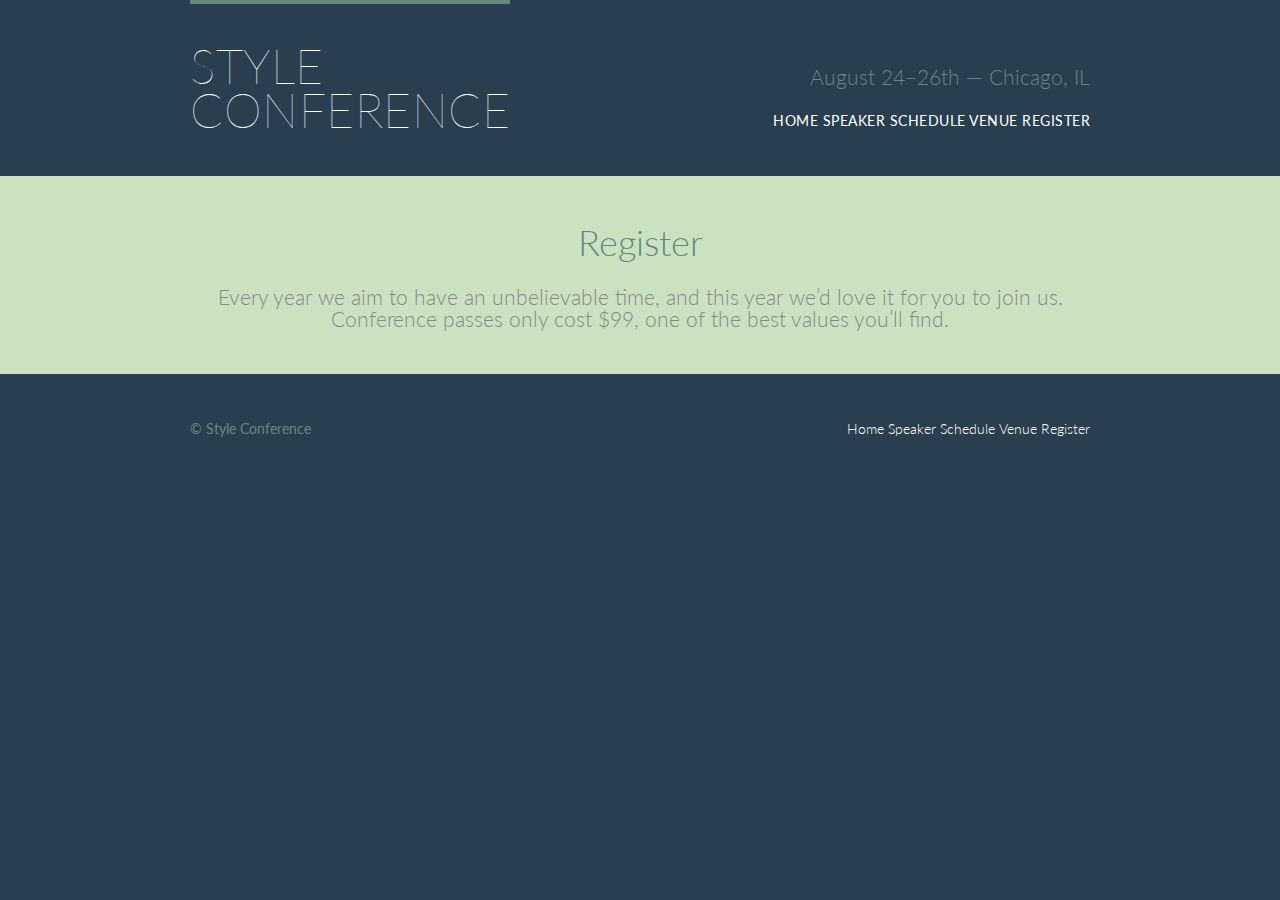
==== register.html @ c3039047 "Adding other pages" ====
<!DOCTYPE html>
<html lang="en">
<head>
    <meta charset="utf-8">
    <title>Register</title>
    <link rel="stylesheet" href="assets/stylesheets/main.css">
    <link rel="stylesheet" href="http://fonts.googleapis.com/css?family=Lato:100,300,400">
   
</head>
<body id="top">
    <header class="primary-header group container">
        <h1 class="logo">
            <a href="index.html">Style<br>Conference</a>
        </h1>
        <h3 class="tagline">August 24&ndash;26th &mdash; Chicago, IL</h3>
        <nav class="nav primary-nav">
            <a href="index.html">Home</a>
            <a href="speakers.html">Speaker</a>
            <a href="schedule.html">Schedule</a>
            <a href="venue.html">Venue</a>
            <a href="register.html">Register</a>
        </nav>

    </header>
    
    <section class="row-alt">
        <div class="container lead">
            <h1>Register</h1>
            <p>Every year we aim to have an unbelievable time, and this year we’d love it for you to join us. Conference passes only cost $99, one of the best values you’ll find.</p>

        </div>

    </section>

    <footer class="primary-footer group container">
        <small> &copy; Style Conference</small>
        <nav class="nav">
            <a href="index.html">Home</a>
            <a href="speakers.html">Speaker</a>
            <a href="schedule.html">Schedule</a>
            <a href="venue.html">Venue</a>
            <a href="register.html">Register</a>
        </nav>
         
    </footer>
</body>
</html>
---- assets/stylesheets/main.css ----
/* http://meyerweb.com/eric/tools/css/reset/ 2. v2.0 | 20110126
  License: none (public domain)
*/

html, body, div, span, applet, object, iframe,
h1, h2, h3, h4, h5, h6, p, blockquote, pre,
a, abbr, acronym, address, big, cite, code,
del, dfn, em, img, ins, kbd, q, s, samp,
small, strike, strong, sub, sup, tt, var,
b, u, i, center,
dl, dt, dd, ol, ul, li,
fieldset, form, label, legend,
table, caption, tbody, tfoot, thead, tr, th, td,
article, aside, canvas, details, embed,
figure, figcaption, footer, header, hgroup,
menu, nav, output, ruby, section, summary,
time, mark, audio, video {
  margin: 0;
  padding: 0;
  border: 0;
  font-size: 100%;
  font: inherit;
  vertical-align: baseline;
}
/* HTML5 display-role reset for older browsers */
article, aside, details, figcaption, figure,
footer, header, hgroup, menu, nav, section {
  display: block;
}
body {
  line-height: 1;
}
ol, ul {
  list-style: none;
}
blockquote, q {
  quotes: none;
}
blockquote:before, blockquote:after,
q:before, q:after {
  content: '';
  content: none;
}
table {
  border-collapse: collapse;
  border-spacing: 0;
}

/*
  ------------------------------------------------------
  Custom Styles
  -------------------------------------------------------
*/

body {
  background: #293f50;
  color: #888;
  font: 300 16px/22px "Lato", "Open Sans", "Helvetica Neue", Helevetica, Arial, sans-serif;
}


/*
  ------------------------------------------------------
 Boxing and Layout
  -------------------------------------------------------
*/
  
*,
*:before,
*:after{
  -webkit-box-sizing: border-box;
  -moz-box-sizing: border-box;
  box-sizing: border-box;
}

.container,
.grid{
  margin: 0px auto;
  width: 960px;
}
.container {
  padding-left:30px;
  padding-right:30px;
}
.grid,
.col-1-3,
.col-2-3{
  padding-left: 15px;
  padding-right: 15px;
}
.col-1-3,
.col-2-3{
  display: inline-block;
  vertical-align: top;
}
.col-1-3{
  width: 33.33%;
}
.col-2-3 {
  width: 66.66%
}

/*
  ------------------------------------------------------
  Clearfix / Floatfix 
  -------------------------------------------------------
*/
.group:before,
.group:after{
  content: "";
  display: table;
}
.group:after{
  clear: both;
}
.gruop{
  clear: both;
  *zoom: 1;
}

/*
  ---------------------------------------------------------
  Rows
  ---------------------------------------------------------
*/
.row,
.row-alt {
  min-width: 960px;
}
.row {
  background: #fff;
  padding:66px 0 44px 0;
}
.row-alt {
  background: #cbe2c1;
  bacKground: -webkit-linear-gradient(to right, #a1d3b0, #f6f1d3 );
  background: -moz-linear-gradient(to right, #a1d3b0, #f6f1d3);
  backgound: linear-gradient(to right, #a1d3b0, #f6f1d3);
  padding: 44px 0 22px 0 ;
}
/*
  ---------------------------------------------------------
  Typography
  ---------------------------------------------------------
*/

h1,h2,h3,h4{
  color: #648880;
}
h1,h3,h4,h5,p{
  margin-bottom: 22px;
}
h1{
  font-size: 36px;
  line-height: 44px;
}
h2{
  font-size: 24px;
  line-height: 44px;
}
h3 {
  font-size: 21px;
}
h4 {
  font-size: 18px;
}
h5 {
  color: #a9b2b9;
  font-size: 14px;
  font-weight: 400;
  text-transform: uppercase;
}
strong {
  font-weight: 400px;
}
cite, 
em{
  font-style: italic;
}

/* 
  --------------------------------------------------------
  Links
  --------------------------------------------------------
*/

a {
  color: #648880;
  text-decoration: none;
}
a:hover {
  color: #a9b2b9;
}
p a {
  border-bottom: 1px solid #dfe2e5;
}
/* Fix for h3 */
.teaser a:hover h3{
  color: #a9b2b9;
}
.primary-header a,
.primary-footer a{
  color:#fff;
}
.primary-header a:hover,
.primary-footer a:hover {
  color: #648880
}

/* 
  --------------------------------------------------------
  Buttons
  --------------------------------------------------------
*/

.btn{
  border-radius: 5px;
  color: #fff;
  cursor: pointer;
  display:inline-block;
  font-weight: 400;
  letter-spacing: .5px;
  text-transform: uppercase;
  margin: 0px;
}
.btn-alt{
  border: 1px solid #fff ;
  padding: 10px 30px;
}
.btn-alt:hover{
background: #fff;
color: #648880
}


/*
  ---------------------------------------------------------
  Primary header
  ---------------------------------------------------------
*/

.logo{
  border-top: 4px solid #648880;
  padding:40px 0 22px 0;
  float: left;
  font-size: 48px;
  font-weight:100;
  letter-spacing: .5px;
  line-height: 44px;
  text-transform: uppercase;
}
.tagline {
  margin: 66px 0 22px 0;
  text-align: right;
}
.primary-nav {
  font-size: 14px;
  font-weight: 400;
  letter-spacing: .5px;
  text-transform: uppercase;
}
/*
  ---------------------------------------------------------
  Primary footer
  ---------------------------------------------------------
*/
.primary-footer {
  color: #648880;
  font-size: 14px;
  padding-bottom: 44px;
  padding-top: 44px;
}
.primary-footer small {
  float: left;
  font-weight: 400;
}
/* My code for Back to top button  */
.primary-footer > #b2top{
float: right;
background:rgba(121, 158, 238, 0.454);
padding: 20px 8px;
border-radius: 5px;
}

/*
  ---------------------------------------------------
  Navigation
  ---------------------------------------------------
*/

.nav{
  text-align: Right;
}

/*
  -----------------------------------------------------
  Home
  ------------------------------------------------------
*/

.hero {
  color:white;
  line-height: 44px;
  padding: 22px 80px 66px 80px;
  text-align: center;
}
.hero h2 {
  font-size: 36px;
}
.hero p {
  font-size: 24px;
  font-weight: 100;
}

/*
  -----------------------------------------------------------
  Leads
  ___________________________________________________________
*/

.lead {
  text-align:center;
}
.lead p {
  font-size:21px;
  font-height:33px;
}
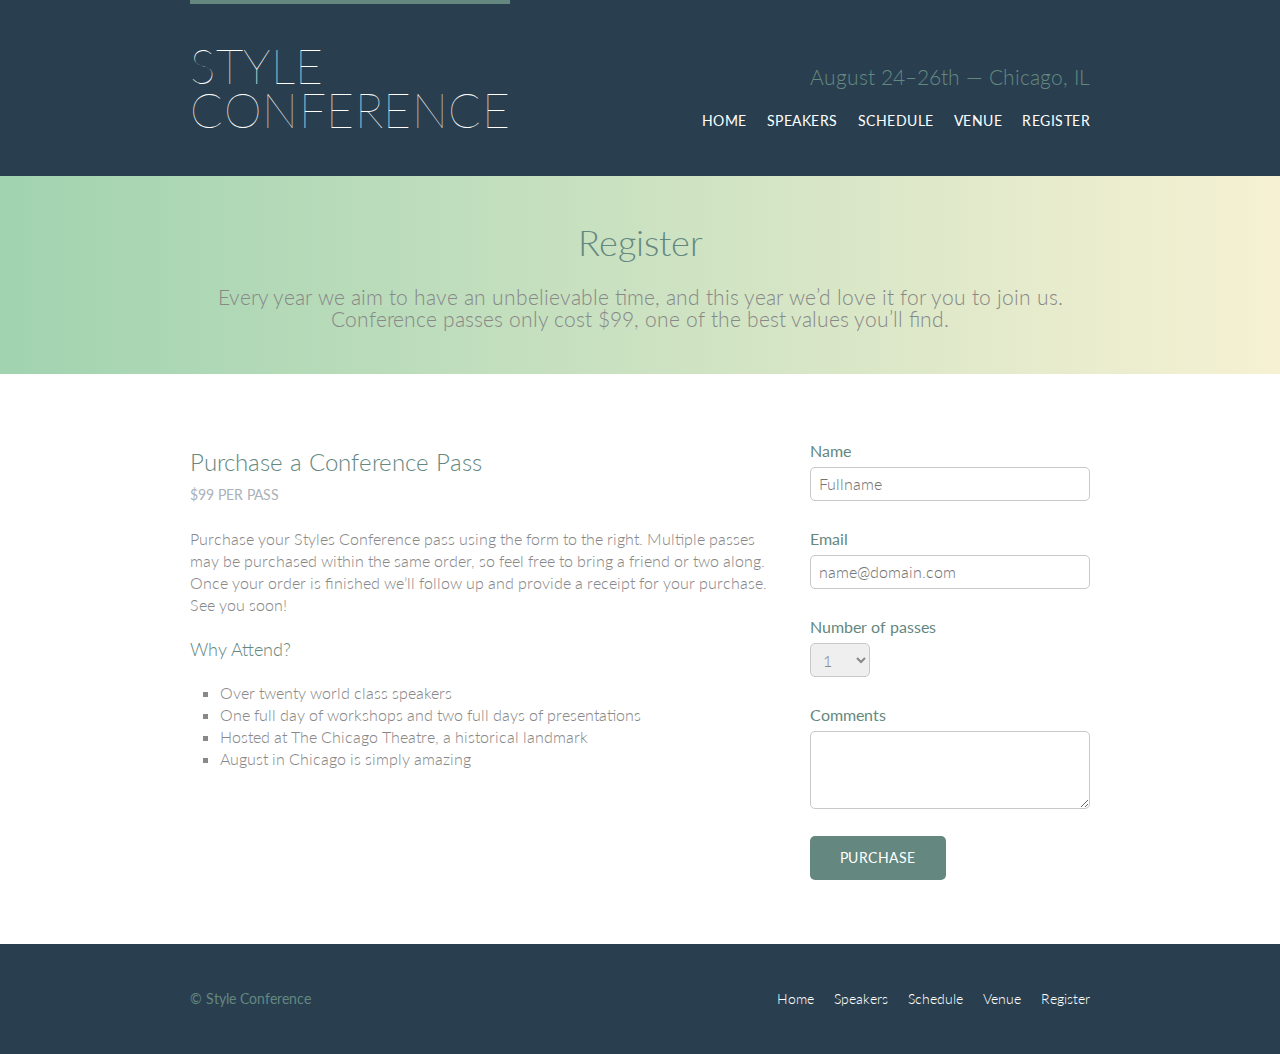
==== commit 17e98b82: "added form" ====
--- a/register.html
+++ b/register.html
@@ -14,11 +14,13 @@
         </h1>
         <h3 class="tagline">August 24&ndash;26th &mdash; Chicago, IL</h3>
         <nav class="nav primary-nav">
-            <a href="index.html">Home</a>
-            <a href="speakers.html">Speaker</a>
-            <a href="schedule.html">Schedule</a>
-            <a href="venue.html">Venue</a>
-            <a href="register.html">Register</a>
+            <ul>
+				<li><a href="index.html">Home</a></li><!--
+				--><li><a href="speakers.html">Speakers</a></li><!--
+				--><li><a href="schedule.html">Schedule</a></li><!--
+				--><li><a href="venue.html">Venue</a></li><!--
+				--><li><a href="register.html">Register</a></li>
+			</ul>
         </nav>
 
     </header>
@@ -31,15 +33,72 @@
         </div>
 
     </section>
+    
+    <section class="row">
+        <div class="grid">
+
+            <section class="col-2-3">
+                <h2>Purchase a Conference Pass</h2>
+                <h5> $99 per Pass</h5>
+                <p>Purchase your Styles Conference pass using the form to the right. Multiple passes may be purchased within the same order, so feel free to bring a friend or two along. Once your order is finished we&#8217;ll follow up and provide a receipt for your purchase. See you soon!</p>
+
+                <h4>Why Attend?</h4>
+                <ul class="why-attend">
+                    <li>Over twenty world class speakers</li>
+                    <li>One full day of workshops and two full days of presentations</li>
+                    <li>Hosted at The Chicago Theatre, a historical landmark</li>
+                    <li>August in Chicago is simply amazing</li>
+                </ul>
+            </section><!--
+
+            --><form class="col-1-3" action="#" method="post">
+                <fieldset class="register-group" >
+                    <label>
+                        Name
+                        <input type="text" name="username" placeholder="Fullname" required>
+                    </label>
+
+                    <label>
+                        Email
+                        <input type="email" name="email" placeholder="name@domain.com" required>
+                    </label>
+
+                    <label>
+                        Number of passes
+                        <select name="quantity" required>
+                            <option value="1" selected>1</option>
+                            <option value="2">2</option>
+                            <option value="3"> 3 </option>
+                            <option value="4"> 4 </option>
+                            <option value="5"> 5 </option>
+                        </select>
+                    </label>
+
+                    <label>
+                        Comments
+                        <textarea name="comments"></textarea>
+                    </label>
+                </fieldset>
+
+                <input class="btn btn-default" type="submit" name="submit" value="purchase">
+
+            </form>
+
+
+        </div>
+
+    </section>
 
     <footer class="primary-footer group container">
         <small> &copy; Style Conference</small>
         <nav class="nav">
-            <a href="index.html">Home</a>
-            <a href="speakers.html">Speaker</a>
-            <a href="schedule.html">Schedule</a>
-            <a href="venue.html">Venue</a>
-            <a href="register.html">Register</a>
+           <ul>
+				<li><a href="index.html">Home</a></li><!--
+				--><li><a href="speakers.html">Speakers</a></li><!--
+				--><li><a href="schedule.html">Schedule</a></li><!--
+				--><li><a href="venue.html">Venue</a></li><!--
+				--><li><a href="register.html">Register</a></li>
+			</ul>
         </nav>
          
     </footer>
--- a/assets/stylesheets/main.css
+++ b/assets/stylesheets/main.css
@@ -135,7 +135,7 @@
   background: #cbe2c1;
   bacKground: -webkit-linear-gradient(to right, #a1d3b0, #f6f1d3 );
   background: -moz-linear-gradient(to right, #a1d3b0, #f6f1d3);
-  backgound: linear-gradient(to right, #a1d3b0, #f6f1d3);
+  background: linear-gradient(to right, #a1d3b0, #f6f1d3);
   padding: 44px 0 22px 0 ;
 }
 /*
@@ -291,6 +291,14 @@
 .nav{
   text-align: Right;
 }
+.nav li {
+  display: inline-block;
+  margin: 0 10px;
+  vertical-align: top;
+}
+.nav li:last-child {
+  margin-right: 0;
+}
 
 /*
   -----------------------------------------------------
@@ -324,4 +332,123 @@
 .lead p {
   font-size:21px;
   font-height:33px;
-}+}
+
+/*
+  -----------------------------------------------------------
+  Speaker specific
+  ___________________________________________________________
+*/
+.speaker {
+  margin-bottom: 44px;
+}
+
+.speaker-info {
+  border: 1px solid #dfe2e5;
+  border-radius: 5px;
+  margin-top: 88px;
+  padding-bottom: 22px;
+  text-align: center;
+}
+
+.speaker-info img {
+  border-radius: 50%;
+  height: 130px;
+  margin: -66px 0 22px 0;
+  vertical-align: top;
+}
+
+/*
+  -----------------------------------------------------------
+  Images
+  ___________________________________________________________
+*/
+ 
+.teaser img {
+  border-radius: 5px;
+  max-width: 100%;
+  margin-bottom: 22px;
+  display: block;
+}
+
+
+/*
+  -----------------------------------------------------------
+  Venue
+  ___________________________________________________________
+*/
+
+.venue-theatre {
+  margin-bottom: 66px;
+
+}
+
+.venue-hotel {
+  margin-bottom: 22px;
+}
+
+.venue-map {
+  height: 264px;
+}
+
+/*
+  -----------------------------------------------------------
+  Register
+  ___________________________________________________________
+*/
+.why-attend {
+  list-style:square;
+  margin: 0 0 22px 30px;
+}
+
+form{
+  margin-bottom: 20px;
+}
+
+input,
+select,
+textarea{
+  font: 300 16px/22px "Lato", "Open Sans", "Helvetica Neue", Helvetica, Arial, sans-serif;
+}
+
+.register-group label {
+  color:#648880;
+  cursor:pointer;
+  font-weight:400;
+}
+
+.register-group input,
+.register-group select,
+.register-group textarea {
+  border: 1px solid #c6c9cc;
+  border-radius: 5px;
+  color: #888;
+  display:block;
+  margin: 5px 0 27px 0;
+  padding: 5px 8px; 
+
+}
+
+.register-group input,
+.register-group textarea{
+
+  width:100%
+}
+.register-group select{
+  height: 34px;
+  width: 60px;
+}
+
+.register-group textarea{
+  height:78px;
+}
+
+.btn-default{
+  border:0;
+  background: #648880;
+  padding: 11px 30px;
+  font-size: 14px;
+}
+.btn-default:hover {
+  background: #77a198;
+}
